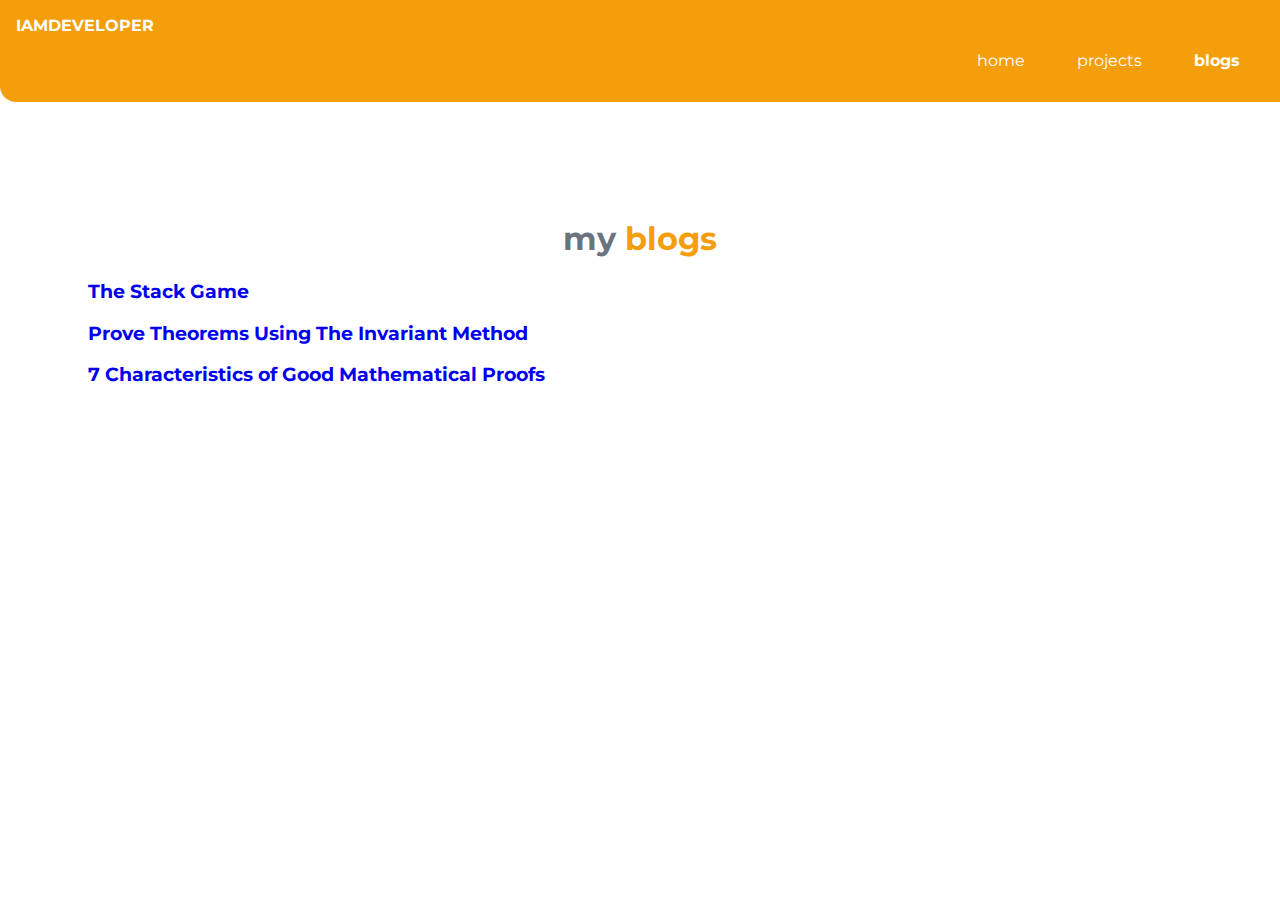
==== blogs.html @ 43498f2a "Created the website" ====
<!DOCTYPE html>
<html lang="en">
<head>
    <meta charset="UTF-8">
    <meta name="viewport" content="width=device-width, initial-scale=1.0">
    <link href="styles.css" rel="stylesheet" />
    <title>blogs | Saayim</title>
</head>
<body>
    <nav class="navigation container">
        <div class="nav-brand">IAMDEVELOPER</div>
        <ul class="list-non-bullet nav-pills">
            <li class="list-item-inline">
                <a class="link" href="/">home</a>
            </li>
            <li class="list-item-inline">
                <a class="link" href="/projects.html">projects</a>
            </li>
            <li class="list-item-inline">
                <a class="link link-active" href="/blogs.html">blogs</a>
            </li>
        </ul>
    </nav>
    <header class="hero">
        <h1 class="hero-heading">my <span class="heading-inverted"> blogs</span></h1>
        <ul class="list-non-bullet">
            <li>
            <h3><a class="link" href="https://3xplained.blogspot.com/2020/01/the-stack-game.html"> The Stack Game</a></h3>
            </li>
            <li>
                <h3>
                    <a class="link" href="https://3xplained.blogspot.com/2020/01/how-to-use-invariant-method-to-prove.html">Prove Theorems Using The Invariant Method</a>
                </h3>
            </li>
            
            <li>
                <h3>
                    <a class="link" href="https://3xplained.blogspot.com/2020/01/7-characteristics-of-good-mathematical.html">7 Characteristics of Good Mathematical Proofs</a>
                </h3>
            </li>
        </ul>
    </header>
  
</body>
</html>
---- styles.css ----
@import url('https://fonts.googleapis.com/css2?family=Montserrat:wght@400;700&display=swap');

:root {
    --primary-color:#F59E0B ;
    --off-white: #F3F4F6;
    --dark-gray: #6B7280;
}

body {
    font-family: 'Montserrat', sans-serif;
    margin: 0px
}

hr {
    margin: 2rem 0rem;
}

/** spaces **/

.margin-md {
    margin: 2rem;
}

/** container **/
.container {
    padding: 0rem 1rem;
}

.container-center {
    max-width: 600px;
    margin: auto;
}

/** links **/
.link {
    box-sizing: border-box;
    text-decoration: none;
    padding: 0.5rem 1rem;
    /* margin-top: 5rem;
    margin-bottom: 1rem; */
}

.link-primary {
    background-color: var(--primary-color);
    border-radius: 0.5rem;
    color: white
}

.link-secondary {
    color: var(--primary-color);
    border-radius: 0.5rem;
    border: 1px solid var(--primary-color);
}

/** look into BEM naming convention for CSS **/

/** lists **/

.list-non-bullet {
    list-style: none;
}

.list-item-inline {
    display: inline;
    padding: 0rem 0.5rem;
}

/** navigation **/

.navigation {
    background-color: var(--primary-color);
    color: white;
    padding: 1rem;
    border-bottom-left-radius: 1rem;
}

.navigation .nav-brand {
    font-weight: bold;
}

.navigation .nav-pills {
    text-align: right;
}

.navigation .link {
    color: white;
}

.navigation .link-active {
    font-weight: bold;
}

/** header **/

.hero {
    padding: 2rem;
    padding-top: 5rem;

}

.hero .hero-img {
    max-width: 350px;
    display: block;
    margin: auto;
}

.hero .hero-heading {
    text-align: center;
    padding-top: 1rem;
    color: var(--dark-gray);
}

.hero .hero-heading .heading-inverted {
    color: var(--primary-color);
}

/** sections **/

.section {
    padding: 2rem;
}

.section h1 {
    text-align: center;

}

.ow {
    background-color: var(--off-white);
}

/** footers **/

.footer {
    background-color: var(--primary-color);
    padding: 2rem 1rem;
    text-align: center;
    color: white;
    border-top-right-radius: 1rem;
}

.footer .link {
    color: white
}

.footer .footer-header {
    font-weight: bold;
    font-size: large;
}

.footer ul {
    padding-inline-start: 0px;
}

.blog-para{
    text-align: justify;
    margin: 2em;

}
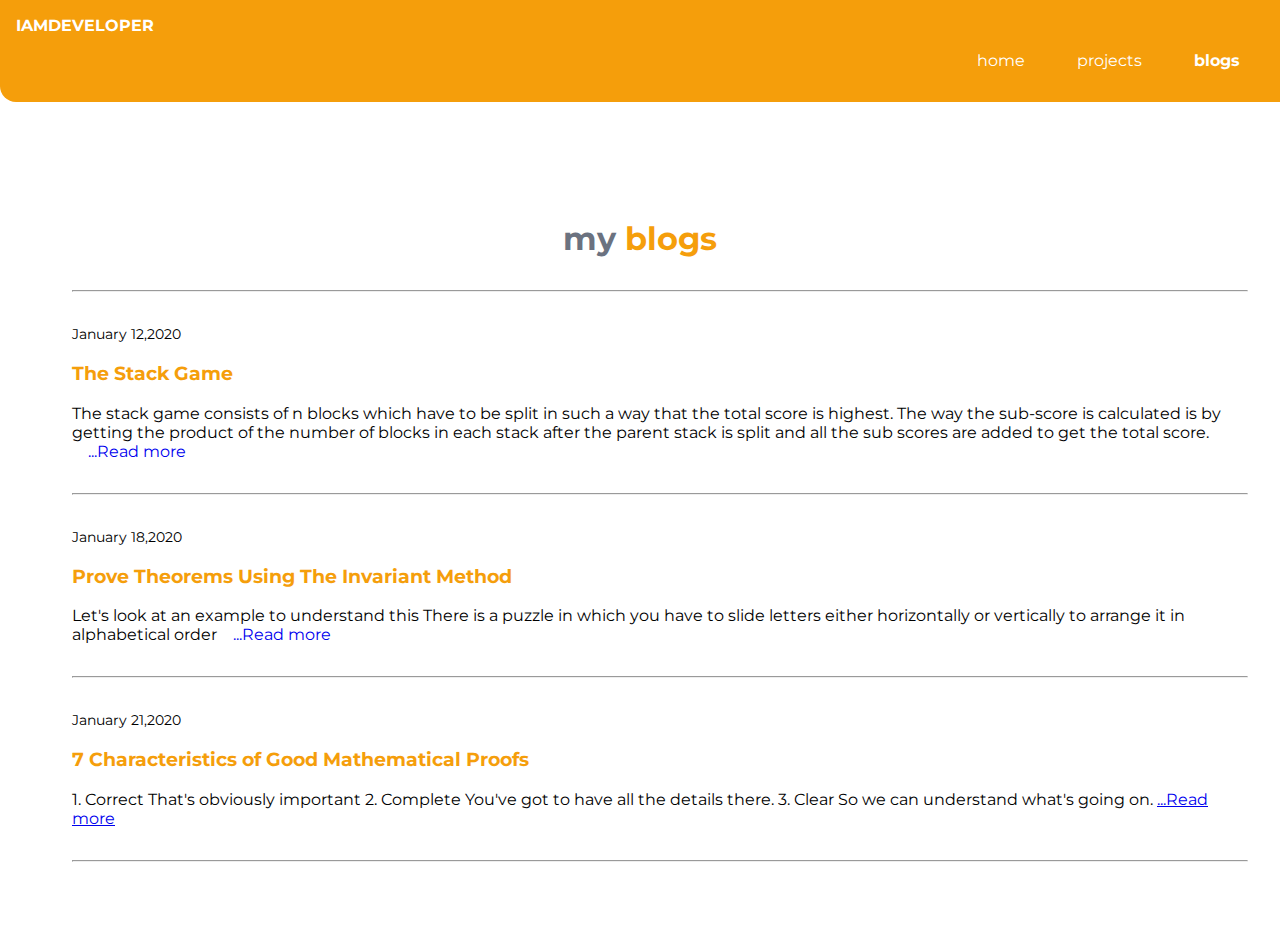
==== commit 8bc220f5: "Updated Blog" ====
--- a/blogs.html
+++ b/blogs.html
@@ -24,20 +24,43 @@
     <header class="hero">
         <h1 class="hero-heading">my <span class="heading-inverted"> blogs</span></h1>
         <ul class="list-non-bullet">
+            
+            <hr>
+            <time>January 12,2020</time>
+         
             <li>
-            <h3><a class="link" href="https://3xplained.blogspot.com/2020/01/the-stack-game.html"> The Stack Game</a></h3>
-            </li>
+            <h3 class="blog-title"><a class="link" href="https://3xplained.blogspot.com/2020/01/the-stack-game.html"> The Stack Game</a></h3>
+            <p>
+                The stack game consists of n blocks which have to be split in such a way that the total score is highest. The way the sub-score is calculated is by getting the product of the number of blocks in each  stack after the parent stack is split and all the sub scores are added to get the total score.       <a class="link" href="https://3xplained.blogspot.com/2020/01/the-stack-game.html">...Read more</a>               
+            </p>
+        
+        </li>
+
+            <hr>
+            <time>January 18,2020</time>
             <li>
-                <h3>
+                <h3 class="blog-title">
                     <a class="link" href="https://3xplained.blogspot.com/2020/01/how-to-use-invariant-method-to-prove.html">Prove Theorems Using The Invariant Method</a>
                 </h3>
+                <p>
+                    Let's look at an example to understand this There is a puzzle in which you have to slide letters either horizontally or vertically to arrange it in alphabetical order<a class="link" href="https://3xplained.blogspot.com/2020/01/how-to-use-invariant-method-to-prove.html">...Read more</a>               
+                </p>
             </li>
             
+            <hr>
+            <time>January 21,2020</time>
+
             <li>
-                <h3>
+                <h3 class="blog-title">
                     <a class="link" href="https://3xplained.blogspot.com/2020/01/7-characteristics-of-good-mathematical.html">7 Characteristics of Good Mathematical Proofs</a>
                 </h3>
+                <p>
+                    1. Correct That's obviously important 2. Complete You've got to have all the details there.  3. Clear So we can understand what's going on. <a href="https://3xplained.blogspot.com/2020/01/7-characteristics-of-good-mathematical.html">...Read more</a>
+                </p>
             </li>
+
+            <hr>
+
         </ul>
     </header>
   
--- a/styles.css
+++ b/styles.css
@@ -156,4 +156,16 @@
     text-align: justify;
     margin: 2em;
 
+}
+
+.blog-title .link{
+    color: var(--primary-color);
+    padding-left: 0;
+}
+
+.blog-title{
+    text-align: left;
+}
+time{
+    font-size: 0.9rem;
 }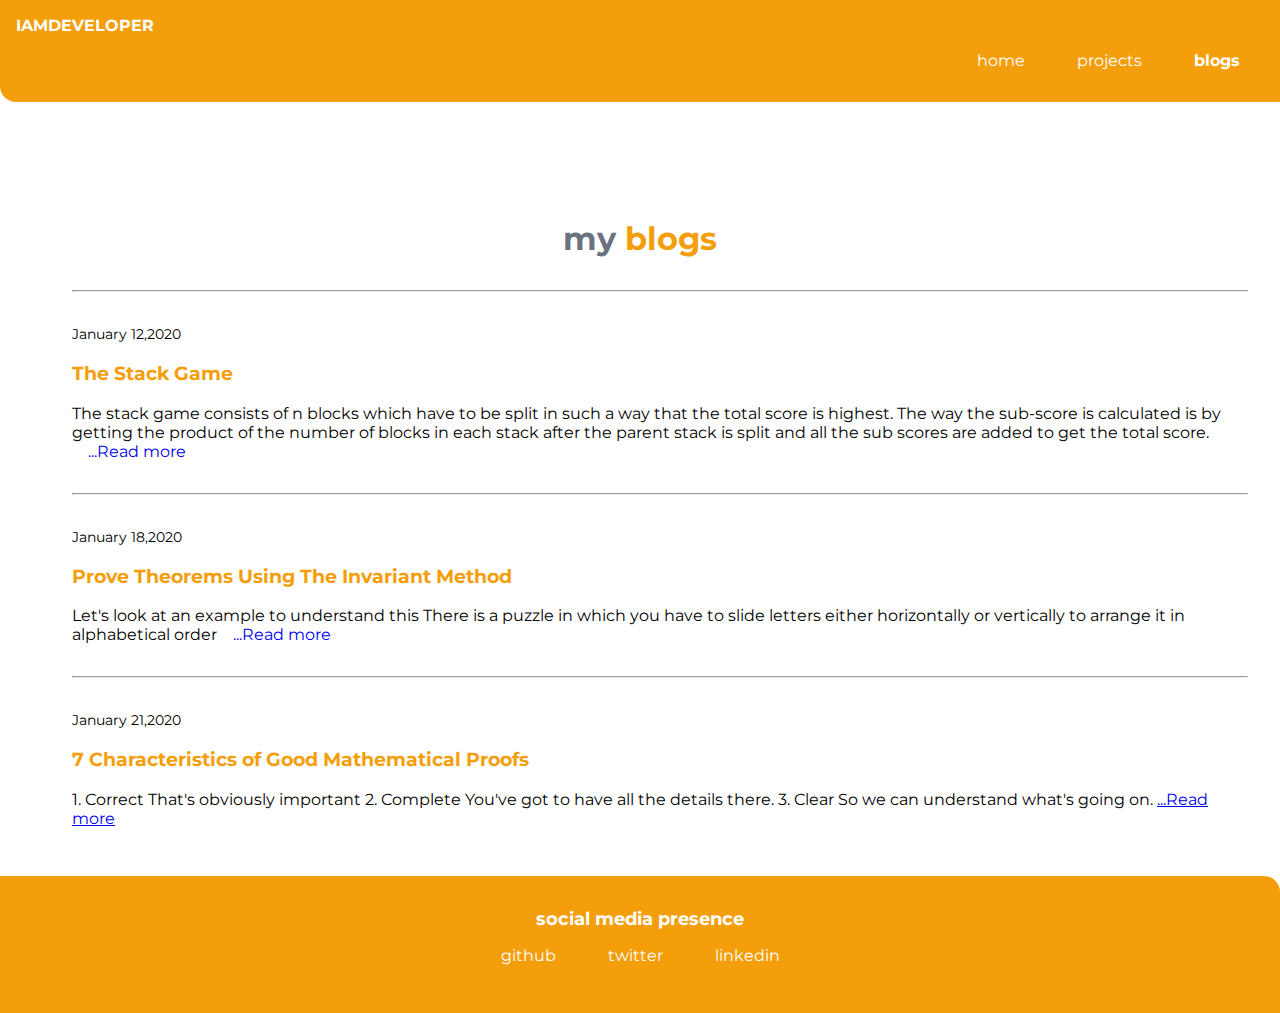
==== commit f9cc3ad2: "Added new projects" ====
--- a/blogs.html
+++ b/blogs.html
@@ -59,10 +59,35 @@
                 </p>
             </li>
 
-            <hr>
+            
 
         </ul>
     </header>
+
+    
+    <footer class="footer">
+        <div class="footer-header">social media presence</div>
+        <ul class="social-links list-non-bullet">
+            <li class="list-item-inline">
+                <a class="link" href="https://github.com/MohammedSaayim">
+                    github
+                </a>
+            </li>
+            <li class="list-item-inline">
+                <a class="link" href="https://twitter.com/MohammedSaayim">
+                    twitter
+                </a>
+            </li>
+            <li class="list-item-inline">
+                <a class="link" href="https://www.linkedin.com/in/mohammed-saayim-b55846a2/">
+                    linkedin
+                </a>
+            </li>
+            
+        </ul>
+    </footer>
+
+
   
 </body>
 </html>--- a/styles.css
+++ b/styles.css
@@ -15,13 +15,11 @@
     margin: 2rem 0rem;
 }
 
-/** spaces **/
 
 .margin-md {
     margin: 2rem;
 }
 
-/** container **/
 .container {
     padding: 0rem 1rem;
 }
@@ -31,13 +29,10 @@
     margin: auto;
 }
 
-/** links **/
 .link {
     box-sizing: border-box;
     text-decoration: none;
     padding: 0.5rem 1rem;
-    /* margin-top: 5rem;
-    margin-bottom: 1rem; */
 }
 
 .link-primary {
@@ -52,9 +47,6 @@
     border: 1px solid var(--primary-color);
 }
 
-/** look into BEM naming convention for CSS **/
-
-/** lists **/
 
 .list-non-bullet {
     list-style: none;
@@ -65,7 +57,6 @@
     padding: 0rem 0.5rem;
 }
 
-/** navigation **/
 
 .navigation {
     background-color: var(--primary-color);
@@ -90,8 +81,6 @@
     font-weight: bold;
 }
 
-/** header **/
-
 .hero {
     padding: 2rem;
     padding-top: 5rem;
@@ -114,7 +103,6 @@
     color: var(--primary-color);
 }
 
-/** sections **/
 
 .section {
     padding: 2rem;
@@ -129,7 +117,6 @@
     background-color: var(--off-white);
 }
 
-/** footers **/
 
 .footer {
     background-color: var(--primary-color);
@@ -168,4 +155,8 @@
 }
 time{
     font-size: 0.9rem;
+}
+
+.project-list li{
+    padding-bottom: 4rem;
 }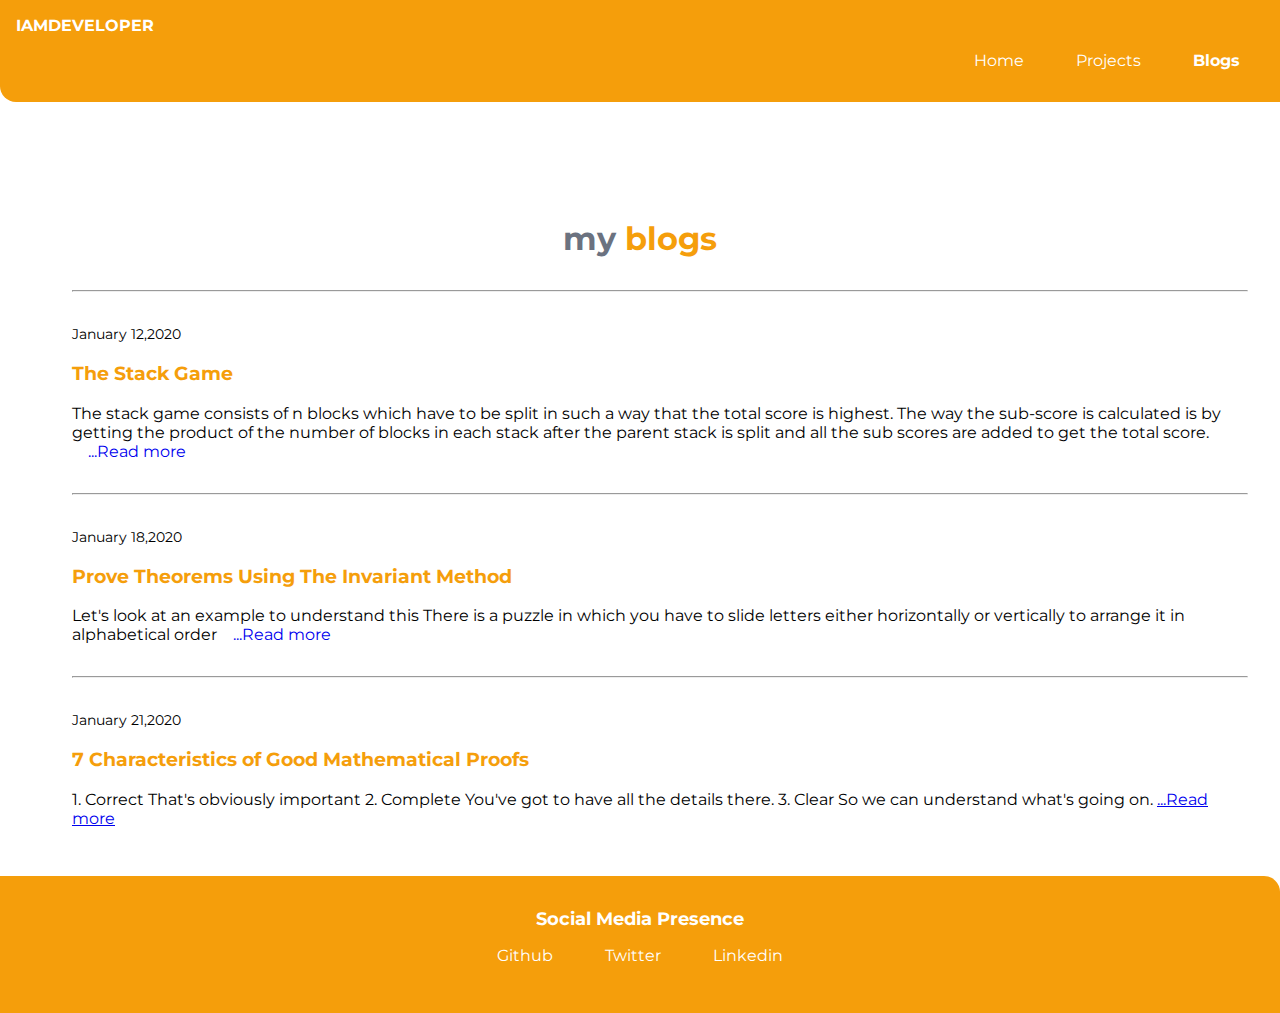
==== commit 16cffce6: "style- added padding to projects" ====
--- a/blogs.html
+++ b/blogs.html
@@ -4,20 +4,20 @@
     <meta charset="UTF-8">
     <meta name="viewport" content="width=device-width, initial-scale=1.0">
     <link href="styles.css" rel="stylesheet" />
-    <title>blogs | Saayim</title>
+    <title>Blogs | Saayim</title>
 </head>
 <body>
     <nav class="navigation container">
         <div class="nav-brand">IAMDEVELOPER</div>
         <ul class="list-non-bullet nav-pills">
             <li class="list-item-inline">
-                <a class="link" href="/">home</a>
+                <a class="link" href="/">Home</a>
             </li>
             <li class="list-item-inline">
-                <a class="link" href="/projects.html">projects</a>
+                <a class="link" href="/projects.html">Projects</a>
             </li>
             <li class="list-item-inline">
-                <a class="link link-active" href="/blogs.html">blogs</a>
+                <a class="link link-active" href="/blogs.html">Blogs</a>
             </li>
         </ul>
     </nav>
--- a/styles.css
+++ b/styles.css
@@ -159,4 +159,8 @@
 
 .project-list li{
     padding-bottom: 4rem;
-}+}
+
+footer{
+    text-transform: capitalize;
+}
